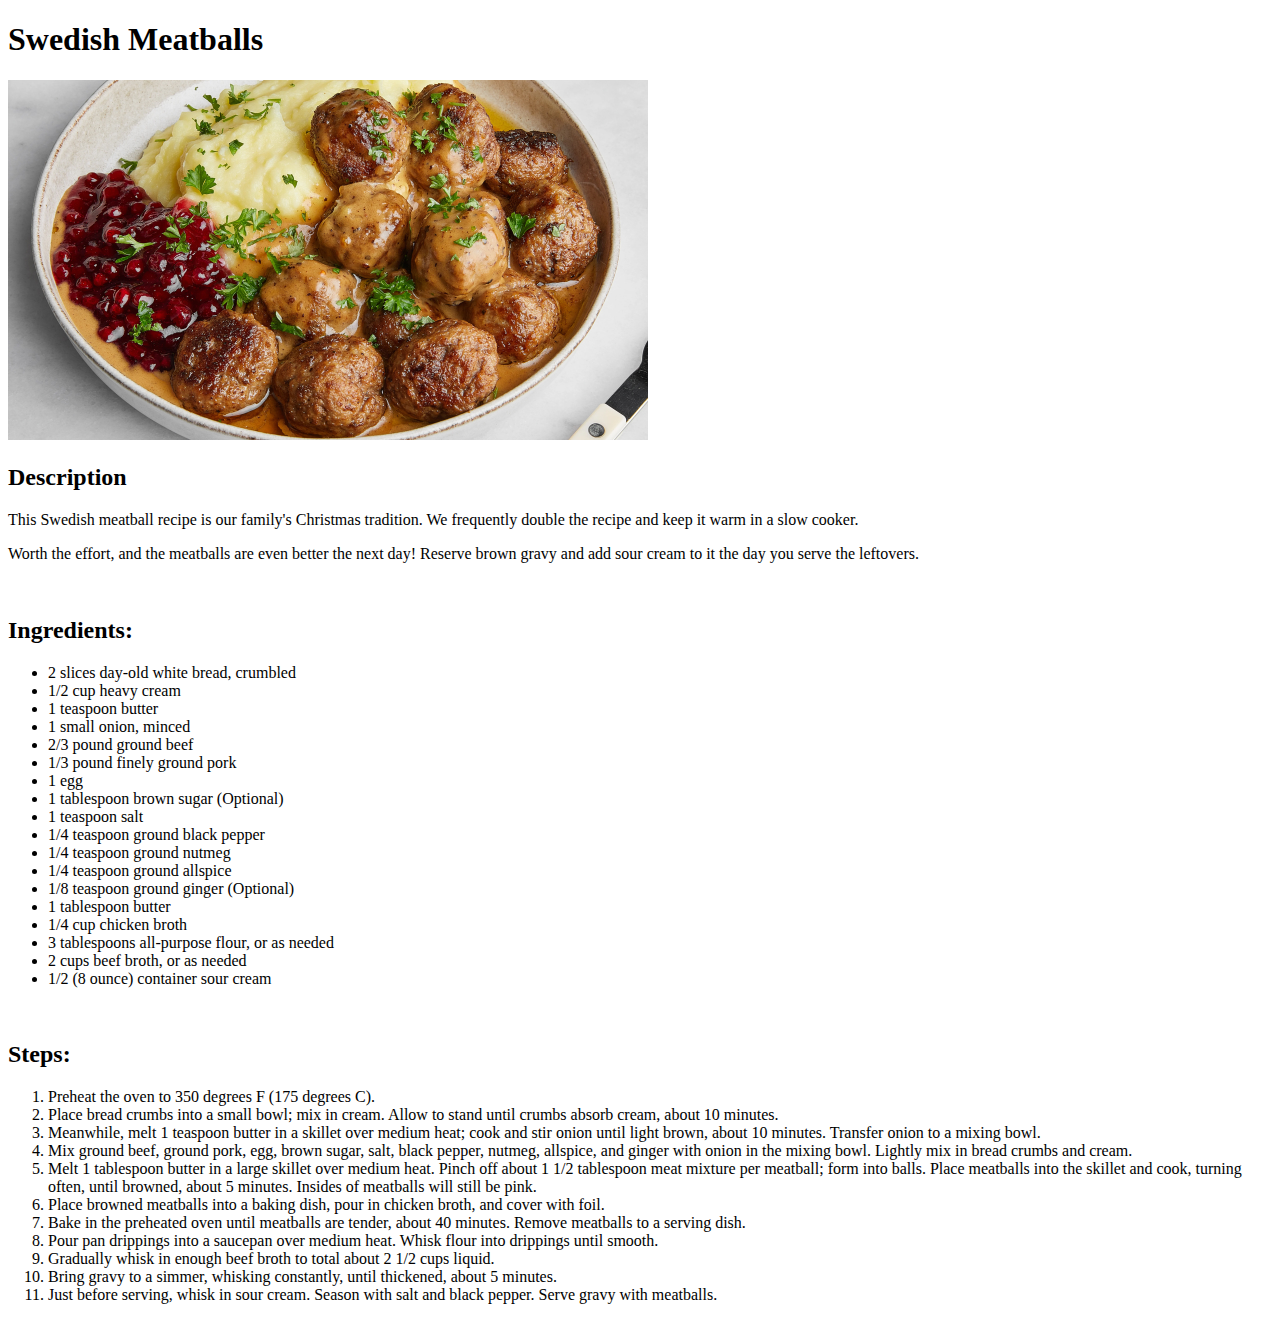
==== recipes/swedish_meatballs.html @ e53ddc9c "2 new recipes added, updated home page list" ====
<!DOCTYPE html>
<html lang="en">
    <head>
        <meta charset="UTF-8">
        <title>Swedish Meatballs</title>
    </head>

    <body>
        <h1>Swedish Meatballs</h1>
        <img src="../images/swedish_meatballs.jpg" height="360" width="640">

        <br>

        <h2>Description</h2>
        <p>This Swedish meatball recipe is our family's Christmas tradition. We frequently double the recipe and keep it warm in a slow cooker.</p>
        <p>Worth the effort, and the meatballs are even better the next day! Reserve brown gravy and add sour cream to it the day you serve the leftovers.</p>

        <br>

        <h2>Ingredients:</h2>
        <ul>
            <li>2 slices day-old white bread, crumbled</li>
            <li>1/2 cup heavy cream</li>
            <li>1 teaspoon butter</li>
            <li>1 small onion, minced</li>
            <li>2/3 pound ground beef</li>
            <li>1/3 pound finely ground pork</li>
            <li>1 egg</li>
            <li>1 tablespoon brown sugar (Optional)</li>
            <li>1 teaspoon salt</li>
            <li>1/4 teaspoon ground black pepper</li>
            <li>1/4 teaspoon ground nutmeg</li>
            <li>1/4 teaspoon ground allspice</li>
            <li>1/8 teaspoon ground ginger (Optional)</li>
            <li>1 tablespoon butter</li>
            <li>1/4 cup chicken broth</li>
            <li>3 tablespoons all-purpose flour, or as needed</li>
            <li>2 cups beef broth, or as needed</li>
            <li>1/2 (8 ounce) container sour cream</li>
        </ul>

        <br>

        <h2>Steps:</h2>
        <ol>
            <li>Preheat the oven to 350 degrees F (175 degrees C).</li>
            <li>Place bread crumbs into a small bowl; mix in cream. Allow to stand until crumbs absorb cream, about 10 minutes.</li>
            <li>Meanwhile, melt 1 teaspoon butter in a skillet over medium heat; cook and stir onion until light brown, about 10 minutes. Transfer onion to a mixing bowl.</li>
            <li>Mix ground beef, ground pork, egg, brown sugar, salt, black pepper, nutmeg, allspice, and ginger with onion in the mixing bowl. Lightly mix in bread crumbs and cream.</li>
            <li>Melt 1 tablespoon butter in a large skillet over medium heat. Pinch off about 1 1/2 tablespoon meat mixture per meatball; form into balls. Place meatballs into the skillet and cook, turning often, until browned, about 5 minutes. Insides of meatballs will still be pink.</li>
            <li>Place browned meatballs into a baking dish, pour in chicken broth, and cover with foil.</li>
            <li>Bake in the preheated oven until meatballs are tender, about 40 minutes. Remove meatballs to a serving dish.</li>
            <li>Pour pan drippings into a saucepan over medium heat. Whisk flour into drippings until smooth.</li>
            <li>Gradually whisk in enough beef broth to total about 2 1/2 cups liquid.</li>
            <li>Bring gravy to a simmer, whisking constantly, until thickened, about 5 minutes.</li>
            <li>Just before serving, whisk in sour cream. Season with salt and black pepper. Serve gravy with meatballs.</li>
        </ol>
    </body>
</html>
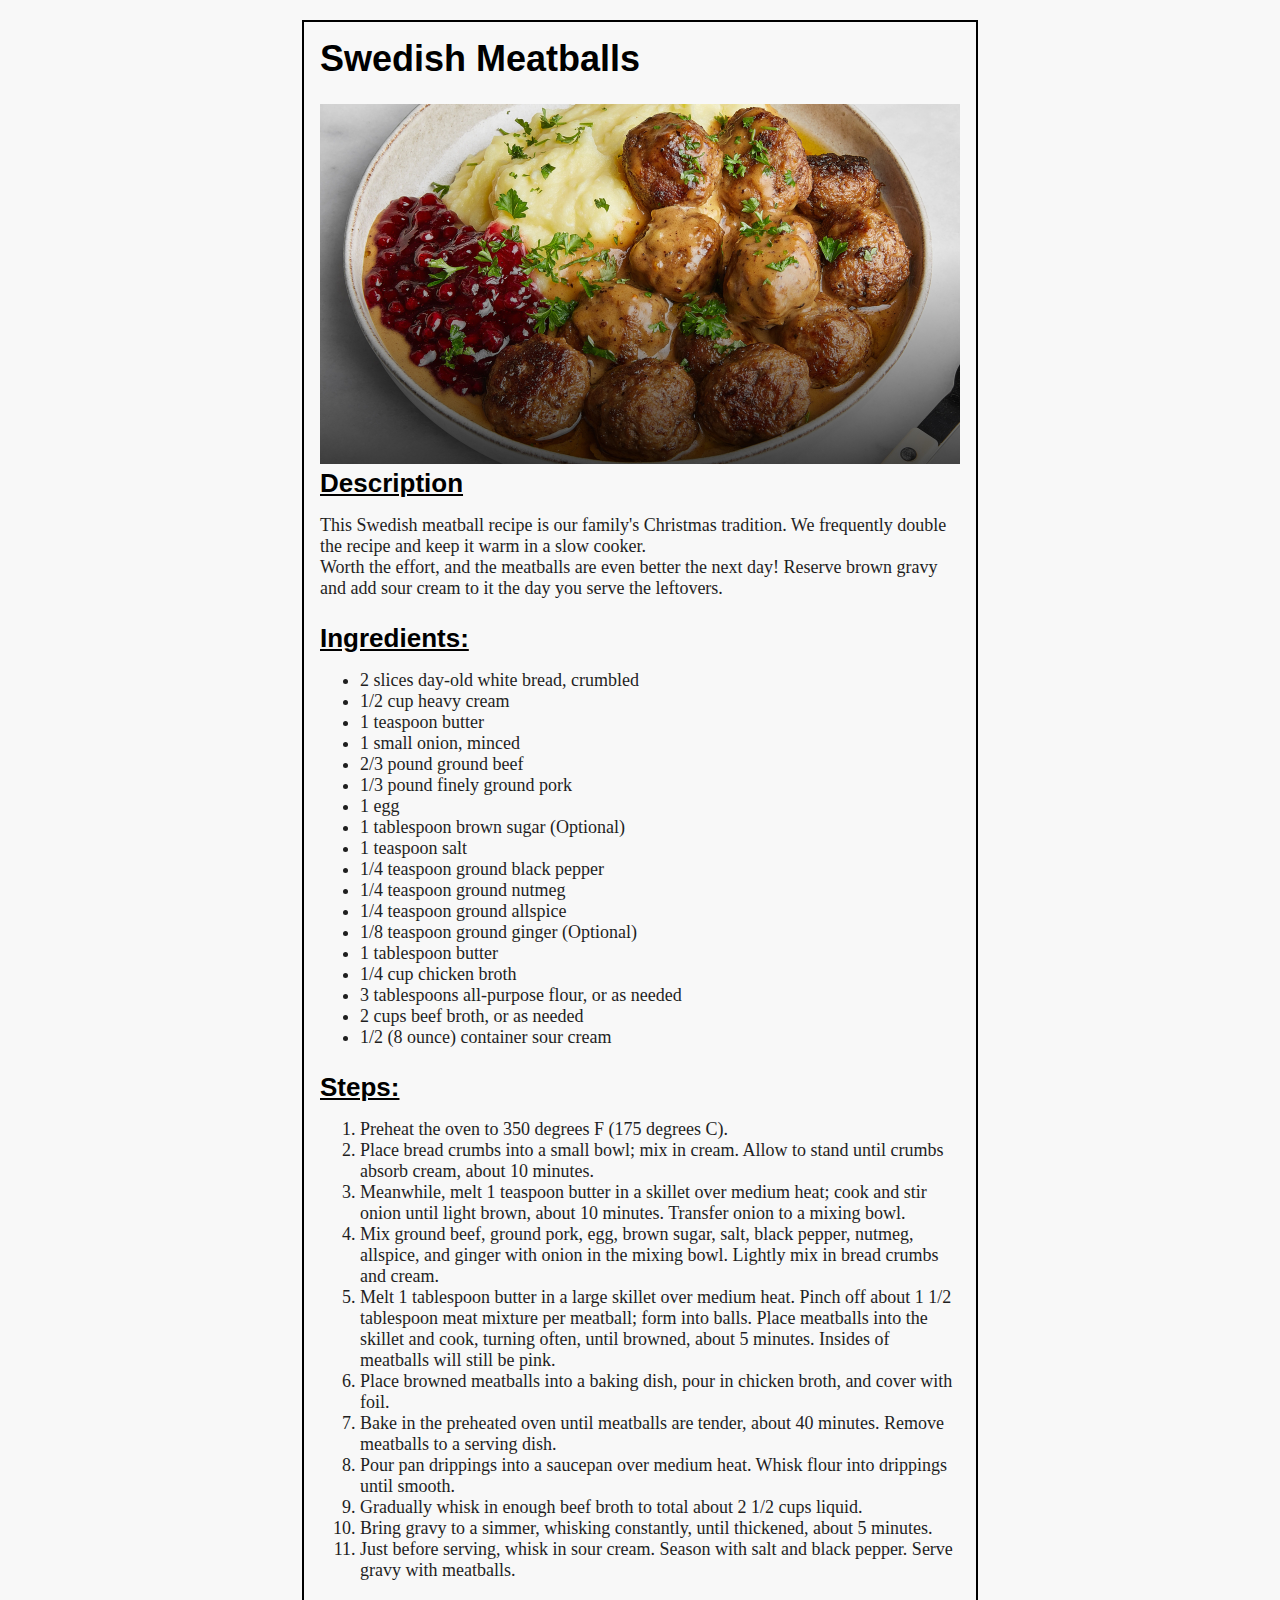
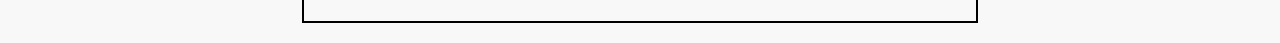
==== commit a1f2dd7d: "Basic CSS added" ====
--- a/recipes/swedish_meatballs.html
+++ b/recipes/swedish_meatballs.html
@@ -3,57 +3,60 @@
     <head>
         <meta charset="UTF-8">
         <title>Swedish Meatballs</title>
+        <link rel="stylesheet" href="../styles.css">
     </head>
 
     <body>
-        <h1>Swedish Meatballs</h1>
-        <img src="../images/swedish_meatballs.jpg" height="360" width="640">
+        <div class="main">
+            <h1>Swedish Meatballs</h1>
+            <img class="recipe-img" src="../images/swedish_meatballs.jpg" height="360" width="640">
 
-        <br>
+            <div class="text">
+                <h2>Description</h2>
+                <p>This Swedish meatball recipe is our family's Christmas tradition. We frequently double the recipe and keep it warm in a slow cooker.</p>
+                <p>Worth the effort, and the meatballs are even better the next day! Reserve brown gravy and add sour cream to it the day you serve the leftovers.</p>
+            </div>
 
-        <h2>Description</h2>
-        <p>This Swedish meatball recipe is our family's Christmas tradition. We frequently double the recipe and keep it warm in a slow cooker.</p>
-        <p>Worth the effort, and the meatballs are even better the next day! Reserve brown gravy and add sour cream to it the day you serve the leftovers.</p>
+            <div class="text">
+                <h2>Ingredients:</h2>
+                <ul>
+                    <li>2 slices day-old white bread, crumbled</li>
+                    <li>1/2 cup heavy cream</li>
+                    <li>1 teaspoon butter</li>
+                    <li>1 small onion, minced</li>
+                    <li>2/3 pound ground beef</li>
+                    <li>1/3 pound finely ground pork</li>
+                    <li>1 egg</li>
+                    <li>1 tablespoon brown sugar (Optional)</li>
+                    <li>1 teaspoon salt</li>
+                    <li>1/4 teaspoon ground black pepper</li>
+                    <li>1/4 teaspoon ground nutmeg</li>
+                    <li>1/4 teaspoon ground allspice</li>
+                    <li>1/8 teaspoon ground ginger (Optional)</li>
+                    <li>1 tablespoon butter</li>
+                    <li>1/4 cup chicken broth</li>
+                    <li>3 tablespoons all-purpose flour, or as needed</li>
+                    <li>2 cups beef broth, or as needed</li>
+                    <li>1/2 (8 ounce) container sour cream</li>
+                </ul>
+            </div>
 
-        <br>
-
-        <h2>Ingredients:</h2>
-        <ul>
-            <li>2 slices day-old white bread, crumbled</li>
-            <li>1/2 cup heavy cream</li>
-            <li>1 teaspoon butter</li>
-            <li>1 small onion, minced</li>
-            <li>2/3 pound ground beef</li>
-            <li>1/3 pound finely ground pork</li>
-            <li>1 egg</li>
-            <li>1 tablespoon brown sugar (Optional)</li>
-            <li>1 teaspoon salt</li>
-            <li>1/4 teaspoon ground black pepper</li>
-            <li>1/4 teaspoon ground nutmeg</li>
-            <li>1/4 teaspoon ground allspice</li>
-            <li>1/8 teaspoon ground ginger (Optional)</li>
-            <li>1 tablespoon butter</li>
-            <li>1/4 cup chicken broth</li>
-            <li>3 tablespoons all-purpose flour, or as needed</li>
-            <li>2 cups beef broth, or as needed</li>
-            <li>1/2 (8 ounce) container sour cream</li>
-        </ul>
-
-        <br>
-
-        <h2>Steps:</h2>
-        <ol>
-            <li>Preheat the oven to 350 degrees F (175 degrees C).</li>
-            <li>Place bread crumbs into a small bowl; mix in cream. Allow to stand until crumbs absorb cream, about 10 minutes.</li>
-            <li>Meanwhile, melt 1 teaspoon butter in a skillet over medium heat; cook and stir onion until light brown, about 10 minutes. Transfer onion to a mixing bowl.</li>
-            <li>Mix ground beef, ground pork, egg, brown sugar, salt, black pepper, nutmeg, allspice, and ginger with onion in the mixing bowl. Lightly mix in bread crumbs and cream.</li>
-            <li>Melt 1 tablespoon butter in a large skillet over medium heat. Pinch off about 1 1/2 tablespoon meat mixture per meatball; form into balls. Place meatballs into the skillet and cook, turning often, until browned, about 5 minutes. Insides of meatballs will still be pink.</li>
-            <li>Place browned meatballs into a baking dish, pour in chicken broth, and cover with foil.</li>
-            <li>Bake in the preheated oven until meatballs are tender, about 40 minutes. Remove meatballs to a serving dish.</li>
-            <li>Pour pan drippings into a saucepan over medium heat. Whisk flour into drippings until smooth.</li>
-            <li>Gradually whisk in enough beef broth to total about 2 1/2 cups liquid.</li>
-            <li>Bring gravy to a simmer, whisking constantly, until thickened, about 5 minutes.</li>
-            <li>Just before serving, whisk in sour cream. Season with salt and black pepper. Serve gravy with meatballs.</li>
-        </ol>
+            <div class="text">
+                <h2>Steps:</h2>
+                <ol>
+                    <li>Preheat the oven to 350 degrees F (175 degrees C).</li>
+                    <li>Place bread crumbs into a small bowl; mix in cream. Allow to stand until crumbs absorb cream, about 10 minutes.</li>
+                    <li>Meanwhile, melt 1 teaspoon butter in a skillet over medium heat; cook and stir onion until light brown, about 10 minutes. Transfer onion to a mixing bowl.</li>
+                    <li>Mix ground beef, ground pork, egg, brown sugar, salt, black pepper, nutmeg, allspice, and ginger with onion in the mixing bowl. Lightly mix in bread crumbs and cream.</li>
+                    <li>Melt 1 tablespoon butter in a large skillet over medium heat. Pinch off about 1 1/2 tablespoon meat mixture per meatball; form into balls. Place meatballs into the skillet and cook, turning often, until browned, about 5 minutes. Insides of meatballs will still be pink.</li>
+                    <li>Place browned meatballs into a baking dish, pour in chicken broth, and cover with foil.</li>
+                    <li>Bake in the preheated oven until meatballs are tender, about 40 minutes. Remove meatballs to a serving dish.</li>
+                    <li>Pour pan drippings into a saucepan over medium heat. Whisk flour into drippings until smooth.</li>
+                    <li>Gradually whisk in enough beef broth to total about 2 1/2 cups liquid.</li>
+                    <li>Bring gravy to a simmer, whisking constantly, until thickened, about 5 minutes.</li>
+                    <li>Just before serving, whisk in sour cream. Season with salt and black pepper. Serve gravy with meatballs.</li>
+                </ol>
+            </div>
+        </div>
     </body>
 </html>--- a/styles.css
+++ b/styles.css
@@ -0,0 +1,71 @@
+* {
+    margin: 0;
+    /* padding: 0; */
+    border: 0;
+}
+
+body {
+    background-color: #f8f8f8;
+}
+
+/* COMPONENT STYLES */
+
+.main {
+    width: 640px;
+    margin: 20px auto;
+    border: 2px solid black;
+    padding: 16px;
+}
+
+.text {
+    display: block;
+    margin-bottom: 24px;
+}
+
+/* TEXT STYLES */
+
+h1, h2 {
+    font-family: Arial, Helvetica, sans-serif;
+}
+
+h1 {
+    font-size: 36px;
+    margin-bottom: 24px;
+}
+
+h2 {
+   text-decoration: underline;
+   font-size: 26px;
+   margin-bottom: 16px;
+}
+
+p,
+li {
+    font-size: 18px;
+    font-family: Cambria, Cochin, Georgia, Times, 'Times New Roman', serif;
+    color: #1f1f1f;
+}
+
+a {
+    text-decoration: none;
+    color: #1f1f1f;
+    display: block;
+}
+
+/* RECIPE LIST */
+
+.recipe-list {
+    list-style-type: none;
+    margin-left: -40px;
+}
+
+.recipe-list-item {
+    margin-bottom: 40px;
+}
+
+.recipe-list-title {
+    color: #f8f8f8;
+    font-size: 32px;
+    margin-top: -80px;
+    padding: 20px;
+}